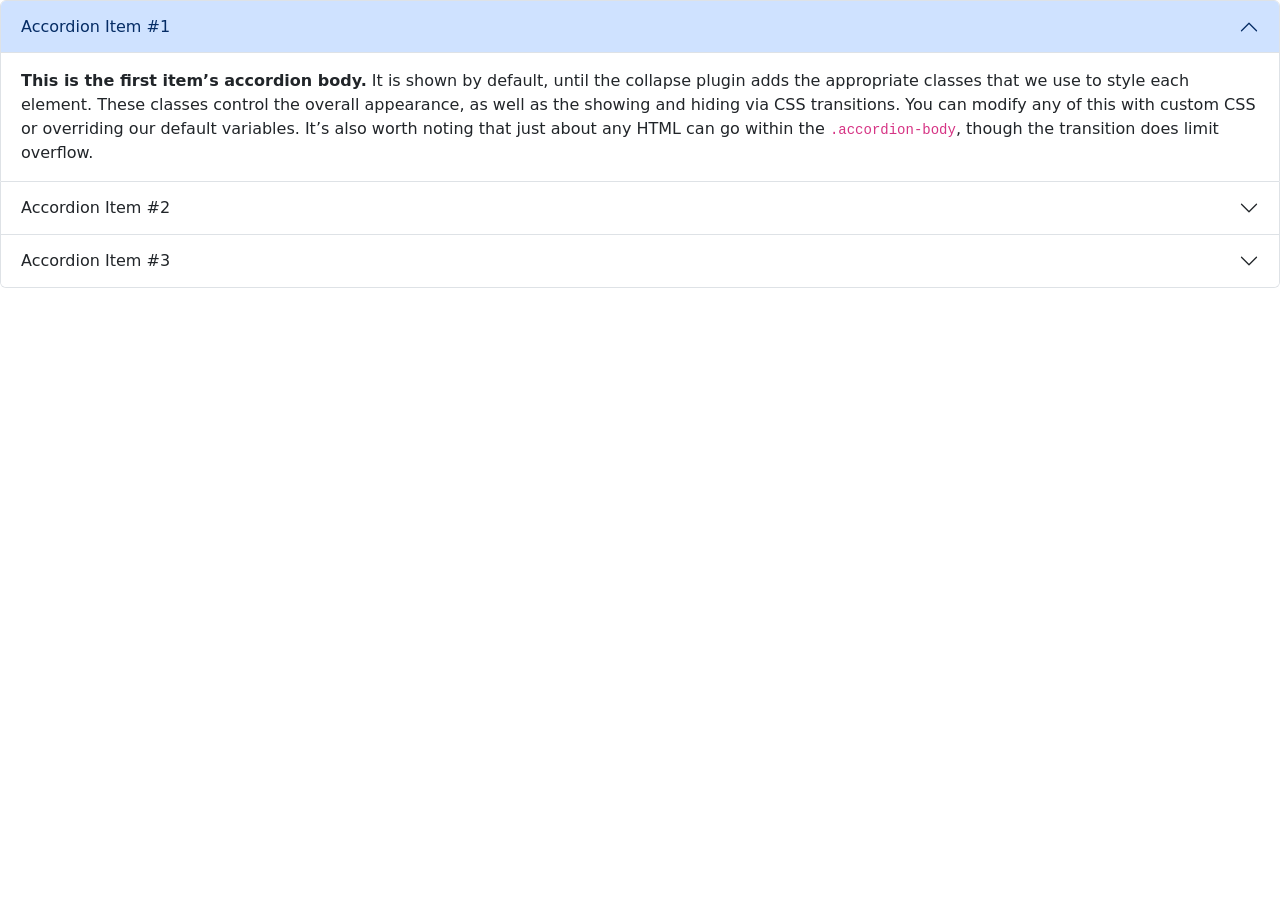
==== Fag.html @ b4ea6e26 "add faq page" ====
<!DOCTYPE html>
<html lang="en">
<head>
    <meta charset="UTF-8">
    <meta name="viewport" content="width=device-width, initial-scale=1.0">
    <title>Document</title>
    <link href="https://cdn.jsdelivr.net/npm/bootstrap@5.3.8/dist/css/bootstrap.min.css" rel="stylesheet" integrity="sha384-sRIl4kxILFvY47J16cr9ZwB07vP4J8+LH7qKQnuqkuIAvNWLzeN8tE5YBujZqJLB" crossorigin="anonymous">
    <link rel="stylesheet" href="/css/styles.css">
</head>
<body>
    <!-- si trova in uno stato di untracked -->
    <div class="accordion" id="accordionExample">
  <div class="accordion-item">
    <h2 class="accordion-header">
      <button class="accordion-button" type="button" data-bs-toggle="collapse" data-bs-target="#collapseOne" aria-expanded="true" aria-controls="collapseOne">
        Accordion Item #1
      </button>
    </h2>
    <div id="collapseOne" class="accordion-collapse collapse show" data-bs-parent="#accordionExample">
      <div class="accordion-body">
        <strong>This is the first item’s accordion body.</strong> It is shown by default, until the collapse plugin adds the appropriate classes that we use to style each element. These classes control the overall appearance, as well as the showing and hiding via CSS transitions. You can modify any of this with custom CSS or overriding our default variables. It’s also worth noting that just about any HTML can go within the <code>.accordion-body</code>, though the transition does limit overflow.
      </div>
    </div>
  </div>
  <div class="accordion-item">
    <h2 class="accordion-header">
      <button class="accordion-button collapsed" type="button" data-bs-toggle="collapse" data-bs-target="#collapseTwo" aria-expanded="false" aria-controls="collapseTwo">
        Accordion Item #2
      </button>
    </h2>
    <div id="collapseTwo" class="accordion-collapse collapse" data-bs-parent="#accordionExample">
      <div class="accordion-body">
        <strong>This is the second item’s accordion body.</strong> It is hidden by default, until the collapse plugin adds the appropriate classes that we use to style each element. These classes control the overall appearance, as well as the showing and hiding via CSS transitions. You can modify any of this with custom CSS or overriding our default variables. It’s also worth noting that just about any HTML can go within the <code>.accordion-body</code>, though the transition does limit overflow.
      </div>
    </div>
  </div>
  <div class="accordion-item">
    <h2 class="accordion-header">
      <button class="accordion-button collapsed" type="button" data-bs-toggle="collapse" data-bs-target="#collapseThree" aria-expanded="false" aria-controls="collapseThree">
        Accordion Item #3
      </button>
    </h2>
    <div id="collapseThree" class="accordion-collapse collapse" data-bs-parent="#accordionExample">
      <div class="accordion-body">
        <strong>This is the third item’s accordion body.</strong> It is hidden by default, until the collapse plugin adds the appropriate classes that we use to style each element. These classes control the overall appearance, as well as the showing and hiding via CSS transitions. You can modify any of this with custom CSS or overriding our default variables. It’s also worth noting that just about any HTML can go within the <code>.accordion-body</code>, though the transition does limit overflow.
      </div>
    </div>
  </div>
</div>



    <script src="https://cdn.jsdelivr.net/npm/bootstrap@5.3.8/dist/js/bootstrap.bundle.min.js" integrity="sha384-FKyoEForCGlyvwx9Hj09JcYn3nv7wiPVlz7YYwJrWVcXK/BmnVDxM+D2scQbITxI" crossorigin="anonymous"></script>

</body>
</html>
---- css/styles.css ----
h1{

    text-align: center;
    background-color: aqua;
    font-style: italic;


}
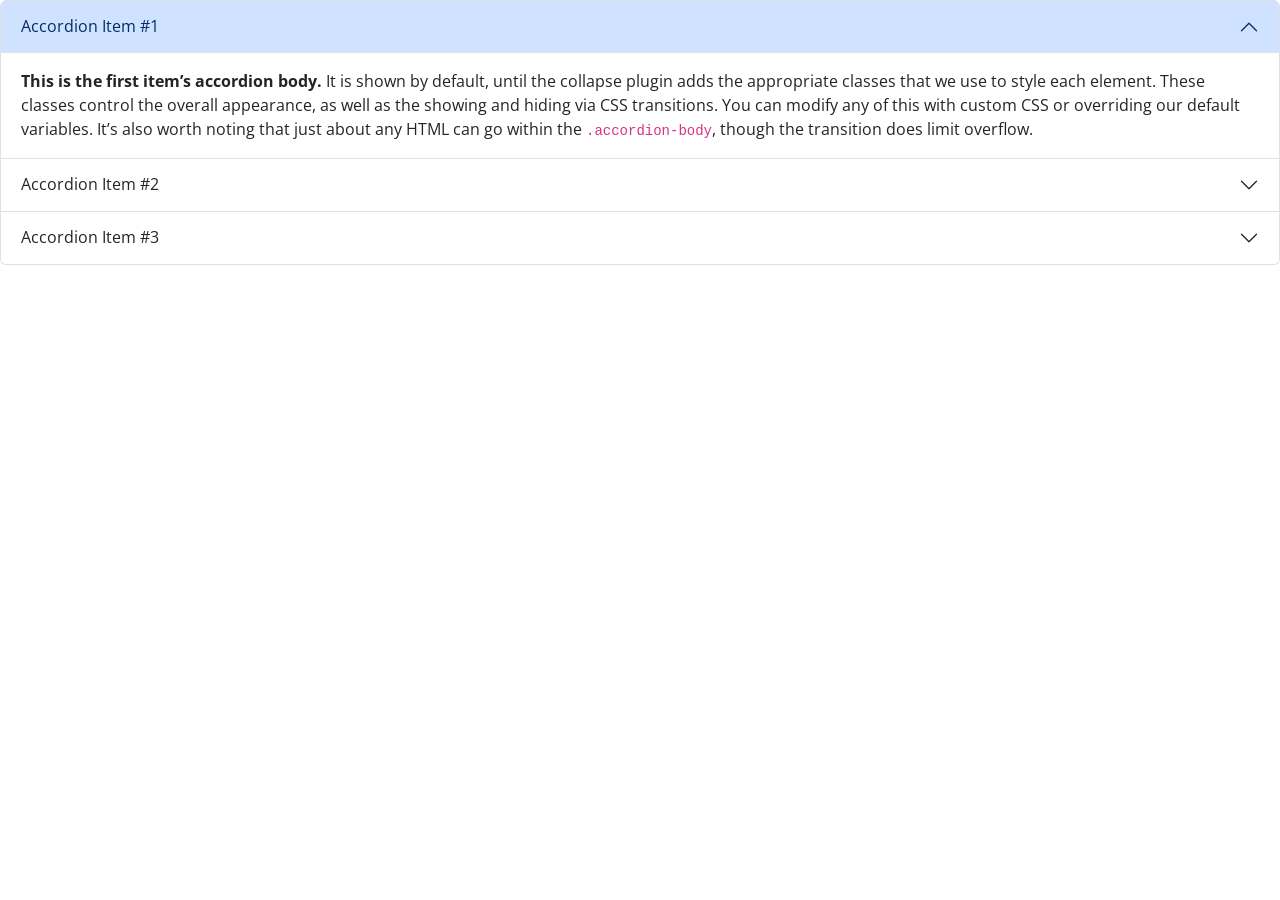
==== commit 13a314e6: "add google font" ====
--- a/Fag.html
+++ b/Fag.html
@@ -7,7 +7,7 @@
     <link href="https://cdn.jsdelivr.net/npm/bootstrap@5.3.8/dist/css/bootstrap.min.css" rel="stylesheet" integrity="sha384-sRIl4kxILFvY47J16cr9ZwB07vP4J8+LH7qKQnuqkuIAvNWLzeN8tE5YBujZqJLB" crossorigin="anonymous">
     <link rel="stylesheet" href="/css/styles.css">
 </head>
-<body>
+<body class="open-sans">
     <!-- si trova in uno stato di untracked -->
     <div class="accordion" id="accordionExample">
   <div class="accordion-item">
--- a/css/styles.css
+++ b/css/styles.css
@@ -1,3 +1,4 @@
+@import url('https://fonts.googleapis.com/css2?family=Open+Sans:ital,wght@0,300..800;1,300..800&display=swap');
 
 h1{
 
@@ -7,5 +8,12 @@
 
 
 }
+.open-sans{
+  font-family: "Open Sans", sans-serif;
+  font-optical-sizing: auto;
+  font-weight: 400;
+  font-style: normal;
+  font-variation-settings:
+    "wdth" 100;
+}
 
-
